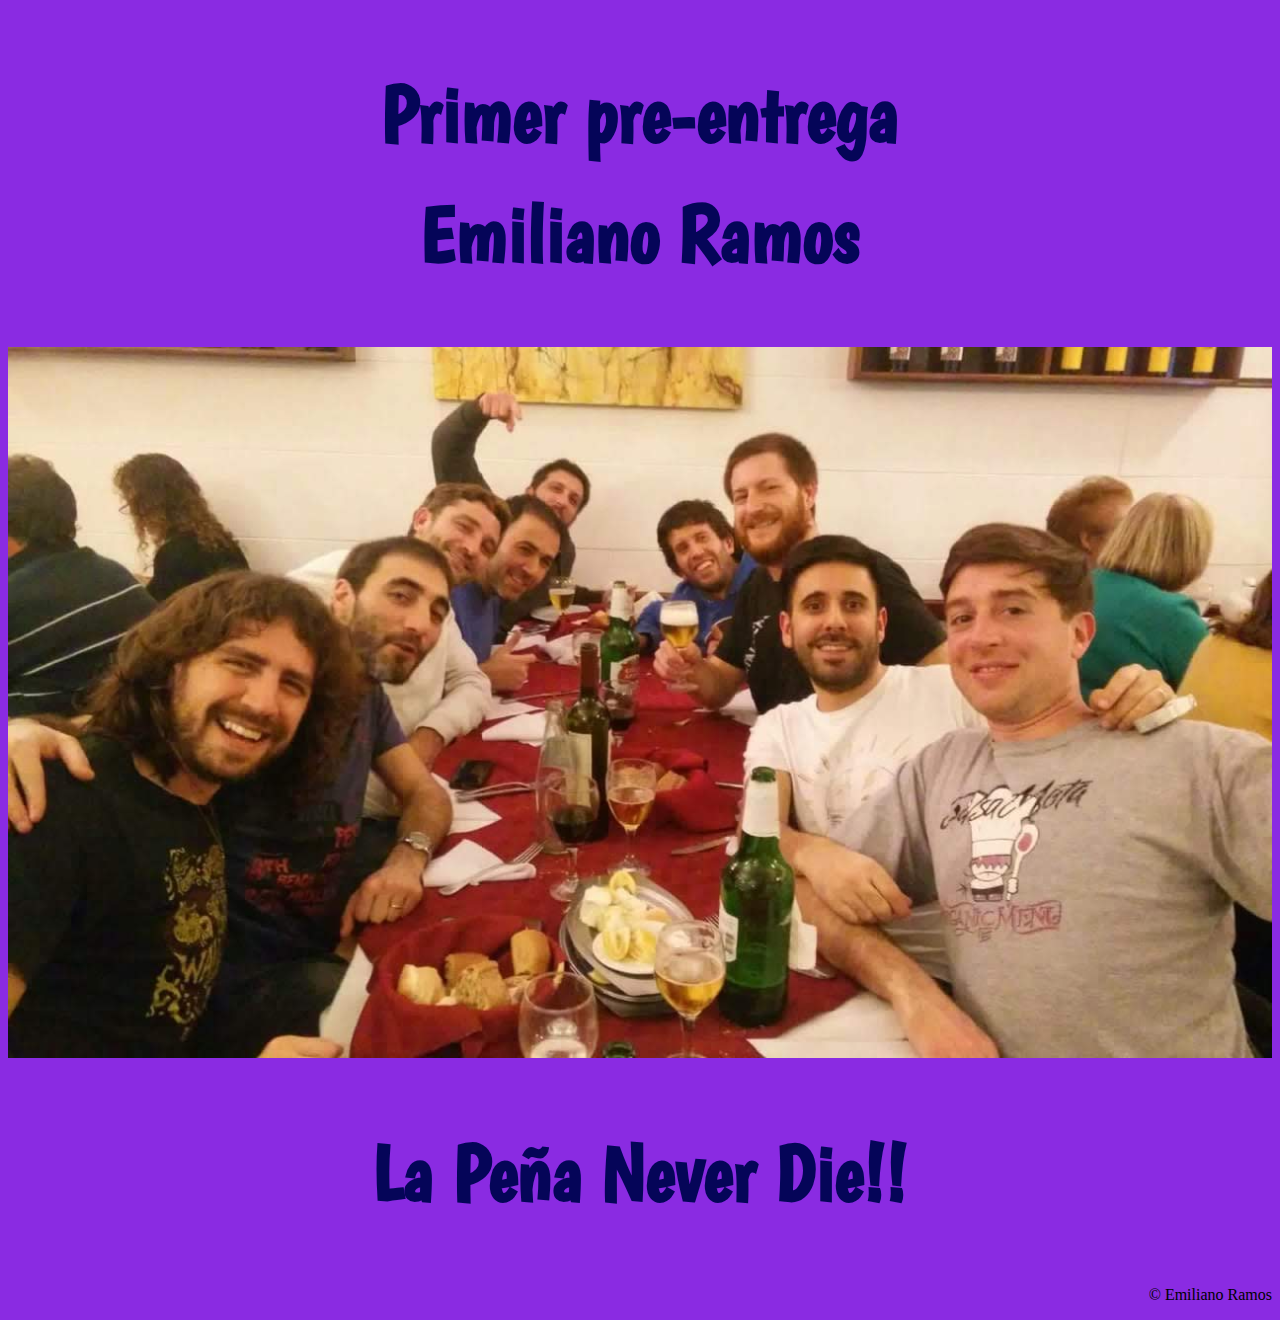
==== index.html @ a5bb3cee "pre entrega" ====
<!DOCTYPE html>
<html lang="en">

<head>
    <meta charset="UTF-8">
    <meta http-equiv="X-UA-Compatible" content="IE=edge">
    <meta name="viewport" content="width=device-width, initial-scale=1.0">
    <title>Document</title>
    <link rel="stylesheet" href="styles.css">
    <link rel="preconnect" href="https://fonts.googleapis.com">
    <link rel="preconnect" href="https://fonts.gstatic.com" crossorigin>
    <link href="https://fonts.googleapis.com/css2?family=Boogaloo&display=swap" rel="stylesheet">
</head>
<body>

    <H1>Primer pre-entrega <br>Emiliano Ramos</H1>
    <img src="losMismos.jpg" alt="">
    <h2>La Peña Never Die!!</h2>

<footer>
<p> &copy; Emiliano Ramos</p>
</footer>

    <script src="./main.js"></script>
</body>
</html>
---- styles.css ----
body{
    background-color: blueviolet;
}

h1{
    color: #050558;
    font-family: 'Boogaloo', cursive;
    font-size: 5em;
    font-weight: 900;
    line-height: 1.5;
    text-align: center;
}
h2{
    color: #050558;
    font-family: 'Boogaloo', cursive;
    font-size: 5em;
    font-weight: 900;
    text-align: center;
}
img{
    display: flex;
    height: 100%;
    width: 100%;
}
p{
    text-align: end;
}
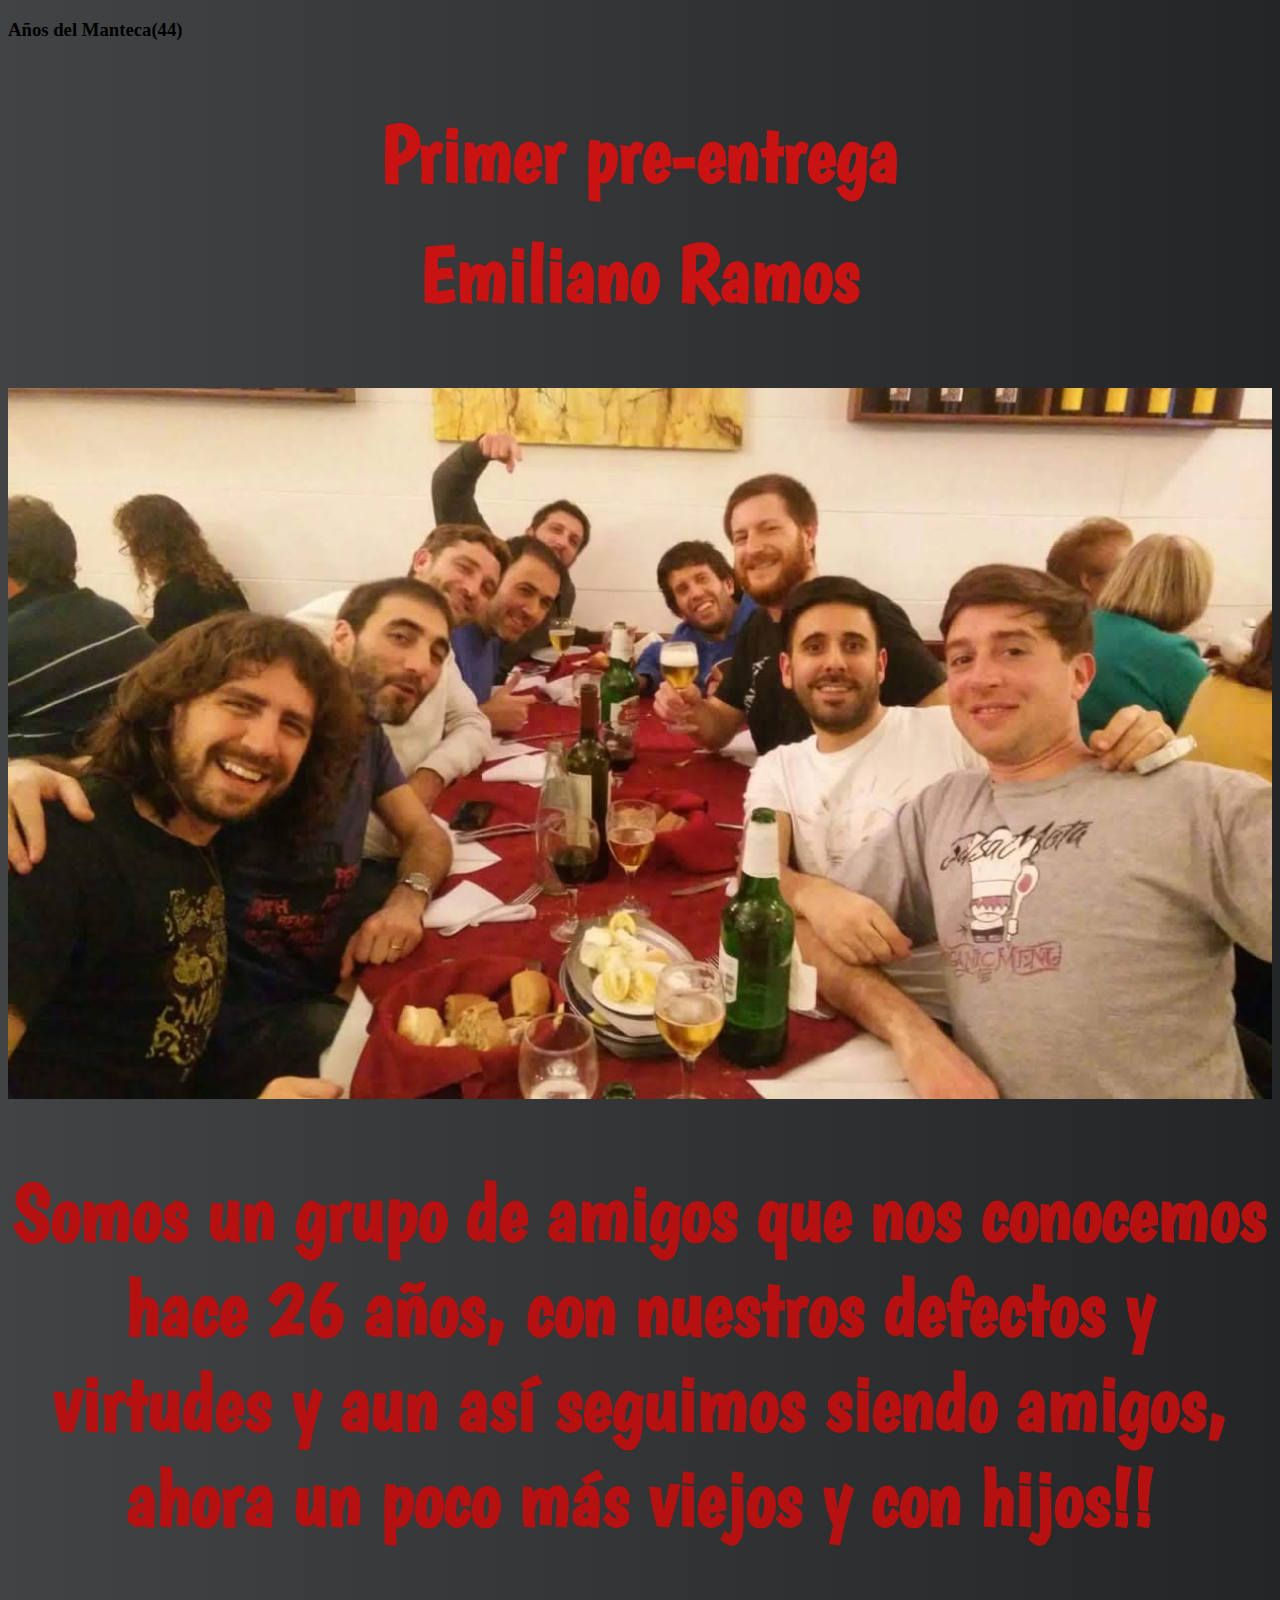
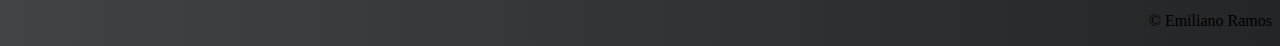
==== commit 12f5fb19: "Pre-entrega" ====
--- a/index.html
+++ b/index.html
@@ -1,26 +1,26 @@
-<!DOCTYPE html>
-<html lang="en">
-
-<head>
-    <meta charset="UTF-8">
-    <meta http-equiv="X-UA-Compatible" content="IE=edge">
-    <meta name="viewport" content="width=device-width, initial-scale=1.0">
-    <title>Document</title>
-    <link rel="stylesheet" href="styles.css">
-    <link rel="preconnect" href="https://fonts.googleapis.com">
-    <link rel="preconnect" href="https://fonts.gstatic.com" crossorigin>
-    <link href="https://fonts.googleapis.com/css2?family=Boogaloo&display=swap" rel="stylesheet">
-</head>
-<body>
-
-    <H1>Primer pre-entrega <br>Emiliano Ramos</H1>
-    <img src="losMismos.jpg" alt="">
-    <h2>La Peña Never Die!!</h2>
-
-<footer>
-<p> &copy; Emiliano Ramos</p>
-</footer>
-
-    <script src="./main.js"></script>
-</body>
+<!DOCTYPE html>
+<html lang="en">
+
+<head>
+    <meta charset="UTF-8">
+    <meta http-equiv="X-UA-Compatible" content="IE=edge">
+    <meta name="viewport" content="width=device-width, initial-scale=1.0">
+    <title>Document</title>
+    <link rel="stylesheet" href="styles.css">
+    <link rel="preconnect" href="https://fonts.googleapis.com">
+    <link rel="preconnect" href="https://fonts.gstatic.com" crossorigin>
+    <link href="https://fonts.googleapis.com/css2?family=Boogaloo&display=swap" rel="stylesheet">
+</head>
+<body>
+    <h3>Años del Manteca(44)</h3>
+    <h1>Primer pre-entrega <br>Emiliano Ramos</h1>
+    <img src="losMismos.jpg" alt="">
+    <h2>Somos un grupo de amigos que nos conocemos hace 26 años, con nuestros defectos y virtudes y aun así seguimos siendo amigos, ahora un poco más viejos y con hijos!!</h2>
+    
+<footer>
+<p> &copy; Emiliano Ramos</p>
+</footer>
+
+    <script src="./main.js"></script>
+</body>
 </html>--- a/styles.css
+++ b/styles.css
@@ -1,27 +1,30 @@
-body{
-    background-color: blueviolet;
-}
-
-h1{
-    color: #050558;
-    font-family: 'Boogaloo', cursive;
-    font-size: 5em;
-    font-weight: 900;
-    line-height: 1.5;
-    text-align: center;
-}
-h2{
-    color: #050558;
-    font-family: 'Boogaloo', cursive;
-    font-size: 5em;
-    font-weight: 900;
-    text-align: center;
-}
-img{
-    display: flex;
-    height: 100%;
-    width: 100%;
-}
-p{
-    text-align: end;
+body{
+    background: #232526;  /* fallback for old browsers */
+    background: -webkit-linear-gradient(to right, #414345, #232526);  /* Chrome 10-25, Safari 5.1-6 */
+    background: linear-gradient(to right, #414345, #232526); /* W3C, IE 10+/ Edge, Firefox 16+, Chrome 26+, Opera 12+, Safari 7+ */
+    
+}
+
+h1{
+    color: hsl(0, 83%, 43%);
+    font-family: 'Boogaloo', cursive;
+    font-size: 5em;
+    font-weight: 900;
+    line-height: 1.5;
+    text-align: center;
+}
+h2{
+    color:hsl(0, 83%, 39%);
+    font-family: 'Boogaloo', cursive;
+    font-size: 5em;
+    font-weight: 900;
+    text-align: center;
+}
+img{
+    display: flex;
+    height: 100%;
+    width: 100%;
+}
+p{
+    text-align: end;
 }